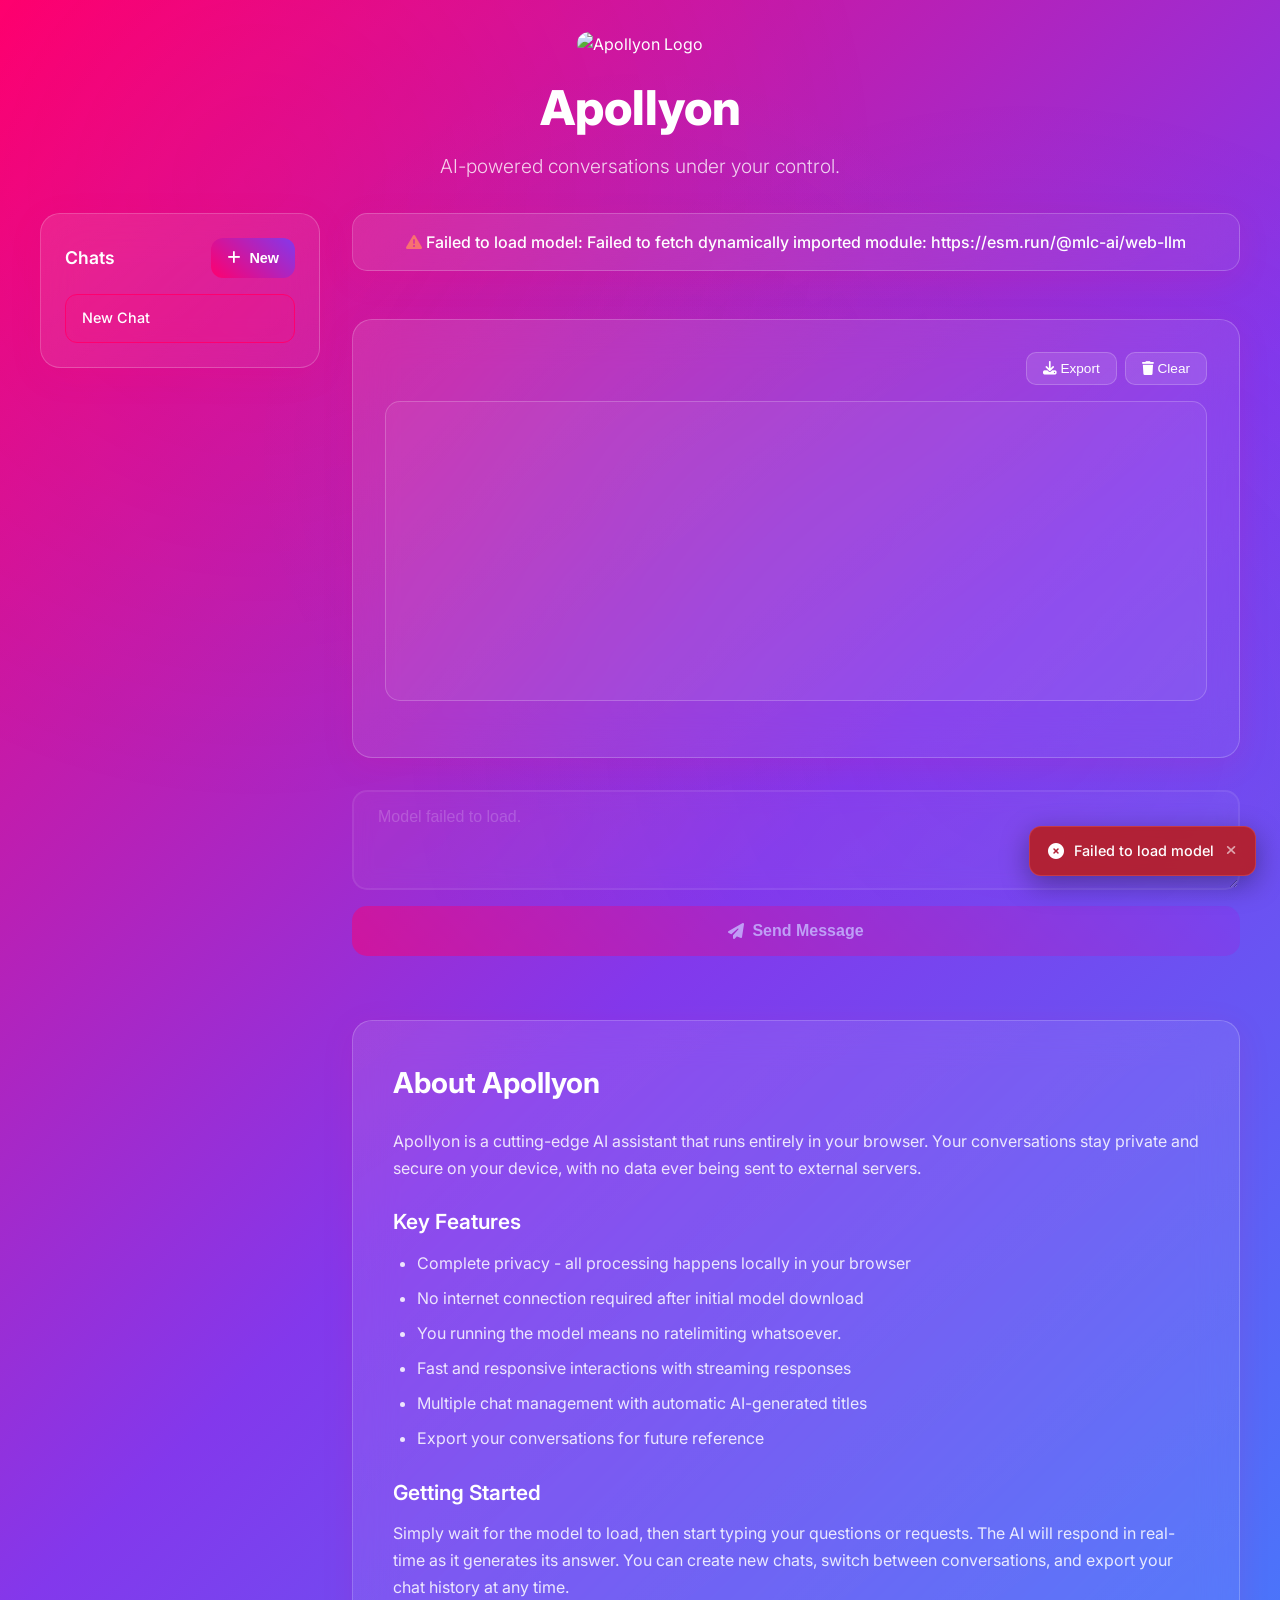
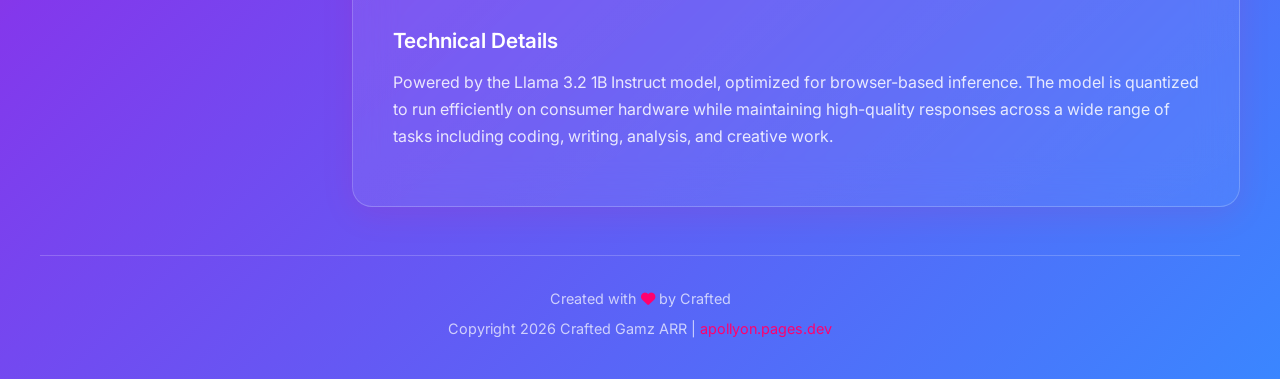
==== chat.html @ 35237688 "a" ====
<!DOCTYPE html>
<html lang="en">
<head>
  <meta charset="UTF-8" />
  <meta name="viewport" content="width=device-width, initial-scale=1.0" />
  <title>Apollyon</title>
  <link rel="icon" href="https://cdn.cgamz.online/apollyon-solid.png">
  <link rel="stylesheet" href="https://cdnjs.cloudflare.com/ajax/libs/font-awesome/6.5.1/css/all.min.css">
  <link href="https://fonts.googleapis.com/css2?family=Inter:wght@400;500;600;700&display=swap" rel="stylesheet">
  <style>
    :root {
      --primary: #ff006e;
      --secondary: #8338ec;
      --gradient-primary: linear-gradient(135deg, #ff006e 0%, #ff4d94 100%);
      --gradient-bg: linear-gradient(135deg, #ff006e 0%, #8338ec 50%, #3a86ff 100%);
      --bg-container: rgba(255, 255, 255, 0.1);
      --text-main: #ffffff;
      --text-muted: rgba(255, 255, 255, 0.8);
      --border-color: rgba(255, 255, 255, 0.2);
      --msg-user-bg: linear-gradient(135deg, #ff006e 0%, #ff4d94 100%);
      --msg-user-text: #ffffff;
      --msg-ai-bg: rgba(131, 56, 236, 0.15);
      --msg-ai-text: #ffffff;
      --shadow-sm: 0 2px 4px rgba(0,0,0,0.05);
      --shadow-md: 0 4px 12px rgba(0,0,0,0.08);
      --shadow-lg: 0 10px 30px rgba(0,0,0,0.1);
      --glass-bg: rgba(255, 255, 255, 0.1);
      --glass-border: rgba(255, 255, 255, 0.2);
      --shadow: 0 8px 32px rgba(255, 0, 110, 0.1);
      --gradient-card: linear-gradient(145deg, rgba(255,255,255,0.1) 0%, rgba(255,255,255,0.05) 100%);
    }

    * {
      margin: 0;
      padding: 0;
      box-sizing: border-box;
    }

    body {
      font-family: 'Inter', system-ui, -apple-system, sans-serif;
      background: var(--gradient-bg);
      color: var(--text-main);
      line-height: 1.5;
      min-height: 100vh;
      padding: 2rem;
      display: flex;
      flex-direction: column;
      align-items: center;
      position: relative;
      overflow-x: hidden;
    }

    html::-webkit-scrollbar,
    body::-webkit-scrollbar {
      width: 10px;
    }

    html::-webkit-scrollbar-track,
    body::-webkit-scrollbar-track {
      background: #000;
    }

    html::-webkit-scrollbar-thumb,
    body::-webkit-scrollbar-thumb {
      background: linear-gradient(180deg, var(--primary), var(--secondary));
      border-radius: 5px;
    }

    html::-webkit-scrollbar-thumb:hover,
    body::-webkit-scrollbar-thumb:hover {
      background: linear-gradient(180deg, var(--secondary), var(--primary));
    }

    body::before {
      content: '';
      position: fixed;
      top: 0;
      left: 0;
      width: 100%;
      height: 100%;
      background: 
        radial-gradient(circle at 20% 20%, rgba(255, 0, 110, 0.1) 0%, transparent 50%),
        radial-gradient(circle at 80% 80%, rgba(131, 56, 236, 0.1) 0%, transparent 50%),
        radial-gradient(circle at 50% 50%, rgba(58, 134, 255, 0.05) 0%, transparent 50%);
      pointer-events: none;
      z-index: -1;
    }

    .container {
      max-width: 1200px;
      width: 100%;
      display: flex;
      flex-direction: column;
      gap: 0;
      animation: fadeInUp 0.8s ease-out;
    }

    .chat-layout {
      display: flex;
      gap: 2rem;
      align-items: flex-start;
      width: 100%;
    }

    @keyframes fadeInUp {
      from {
        opacity: 0;
        transform: translateY(30px);
      }
      to {
        opacity: 1;
        transform: translateY(0);
      }
    }

    .sidebar {
      width: 280px;
      flex-shrink: 0;
      background: var(--gradient-card);
      backdrop-filter: blur(20px);
      border: 1px solid var(--glass-border);
      border-radius: 20px;
      padding: 1.5rem;
      box-shadow: var(--shadow);
      display: flex;
      flex-direction: column;
      gap: 1rem;
      position: sticky;
      top: 2rem;
      max-height: calc(100vh - 4rem);
      overflow-y: auto;
    }

    .sidebar-header {
      display: flex;
      justify-content: space-between;
      align-items: center;
    }

    .sidebar-title {
      color: #ffffff;
      font-weight: 600;
      font-size: 1.1rem;
    }

    .new-chat-btn {
      background: linear-gradient(45deg, var(--primary), var(--secondary));
      color: #ffffff;
      border: none;
      padding: 0.75rem 1rem;
      border-radius: 12px;
      font-weight: 600;
      cursor: pointer;
      transition: all 0.3s ease;
      font-size: 0.9rem;
      display: flex;
      align-items: center;
      justify-content: center;
      gap: 0.5rem;
    }

    .new-chat-btn:hover {
      transform: translateY(-2px);
      box-shadow: 0 8px 20px rgba(255, 0, 110, 0.3);
    }

    .chat-list {
      flex: 1;
      overflow-y: auto;
      display: flex;
      flex-direction: column;
      gap: 0.5rem;
    }

    .chat-item {
      background: rgba(255, 255, 255, 0.05);
      border: 1px solid var(--glass-border);
      border-radius: 12px;
      padding: 0.75rem 1rem;
      cursor: pointer;
      transition: all 0.3s ease;
      display: flex;
      justify-content: space-between;
      align-items: center;
      gap: 0.5rem;
    }

    .chat-item:hover {
      background: rgba(255, 255, 255, 0.1);
      border-color: var(--primary);
    }

    .chat-item.active {
      background: rgba(255, 0, 110, 0.15);
      border-color: var(--primary);
    }

    .chat-item-title {
      color: #ffffff;
      font-size: 0.9rem;
      font-weight: 500;
      white-space: nowrap;
      overflow: hidden;
      text-overflow: ellipsis;
      flex: 1;
    }

    .chat-item-actions {
      display: flex;
      gap: 0.25rem;
      opacity: 0;
      transition: opacity 0.3s ease;
    }

    .chat-item:hover .chat-item-actions {
      opacity: 1;
    }

    .chat-action-btn {
      background: none;
      border: none;
      color: rgba(255, 255, 255, 0.6);
      cursor: pointer;
      padding: 0.25rem;
      border-radius: 4px;
      transition: all 0.2s ease;
      font-size: 0.8rem;
    }

    .chat-action-btn:hover {
      color: #ffffff;
      background: rgba(255, 255, 255, 0.1);
    }

    .chat-action-btn.delete:hover {
      color: #ff6b6b;
      background: rgba(255, 107, 107, 0.1);
    }

    .main-content {
      flex: 1;
      min-width: 0;
      display: flex;
      flex-direction: column;
      gap: 2rem;
    }

    .header {
      text-align: center;
      margin-bottom: 2rem;
      width: 100%;
    }

    .logo {
      width: 120px;
      height: 120px;
      border-radius: 20px;
      margin-bottom: 1rem;
    }

    h1 {
      font-size: 3rem;
      font-weight: 800;
      color: #ffffff;
      margin-bottom: 0.5rem;
    }

    .subtitle {
      color: rgba(255, 255, 255, 0.8);
      font-size: 1.2rem;
      font-weight: 300;
    }

    .chat-actions {
      display: flex;
      gap: 0.5rem;
      justify-content: flex-end;
      margin-bottom: 1rem;
    }

    .action-btn {
      background: rgba(255, 255, 255, 0.1);
      border: 1px solid var(--glass-border);
      color: #ffffff;
      padding: 0.5rem 1rem;
      border-radius: 10px;
      cursor: pointer;
      transition: all 0.3s ease;
      font-size: 0.85rem;
      font-weight: 500;
    }

    .action-btn:hover {
      background: rgba(255, 255, 255, 0.2);
      border-color: var(--primary);
    }

    .action-btn.delete:hover {
      background: rgba(255, 107, 107, 0.2);
      border-color: #ff6b6b;
      color: #ff6b6b;
    }

    .chat-container {
      background: var(--gradient-card);
      backdrop-filter: blur(20px);
      border: 1px solid var(--glass-border);
      border-radius: 20px;
      padding: 2rem;
      box-shadow: var(--shadow);
      position: relative;
      overflow: hidden;
    }

    .chat-container::before {
      content: '';
      position: absolute;
      top: 0;
      left: -100%;
      width: 100%;
      height: 100%;
      background: linear-gradient(90deg, transparent, rgba(255, 255, 255, 0.1), transparent);
      transition: left 0.8s ease;
    }

    .chat-container:hover::before {
      left: 100%;
    }

    #chat {
      background: rgba(255, 255, 255, 0.05);
      border: 1px solid var(--glass-border);
      border-radius: 15px;
      padding: 1.5rem;
      min-height: 300px;
      max-height: 500px;
      overflow-y: auto;
      color: #ffffff;
      font-family: 'Segoe UI', Tahoma, Geneva, Verdana, sans-serif;
      font-size: 1rem;
      line-height: 1.6;
      word-wrap: break-word;
      margin-bottom: 1.5rem;
    }

    #chat::-webkit-scrollbar {
      width: 8px;
    }

    #chat::-webkit-scrollbar-track {
      background: rgba(255, 255, 255, 0.1);
      border-radius: 4px;
    }

    #chat::-webkit-scrollbar-thumb {
      background: var(--primary);
      border-radius: 4px;
    }

    .message {
      margin-bottom: 1rem;
      padding: 2rem 1rem 0.75rem 1rem;
      border-radius: 12px;
      line-height: 1.6;
      position: relative;
      overflow: visible;
    }

    .message-content {
      white-space: pre-wrap;
      word-wrap: break-word;
    }

    .message.user {
      background: rgba(255, 255, 255, 0.1);
      border-left: 3px solid var(--primary);
    }

    .message.assistant {
      background: rgba(131, 56, 236, 0.15);
      border-left: 3px solid var(--secondary);
    }

    .message code {
      background: rgba(0, 0, 0, 0.3);
      padding: 0.2rem 0.4rem;
      border-radius: 4px;
      font-family: 'Consolas', 'Monaco', monospace;
      font-size: 0.9em;
    }

    .message pre {
      background: rgba(0, 0, 0, 0.3);
      padding: 1rem;
      border-radius: 8px;
      overflow-x: auto;
      margin: 0.5rem 0;
    }

    .message pre code {
      background: none;
      padding: 0;
    }

    .message strong {
      color: #ffb3d6;
    }

    .message-actions {
      position: absolute;
      top: 0.5rem;
      right: 0.5rem;
      display: flex;
      align-items: center;
      gap: 0.25rem;
      opacity: 0;
      transition: opacity 0.3s ease;
    }

    .message:hover .message-actions {
      opacity: 1;
    }

    .think-wrapper {
      position: relative;
      display: inline-flex;
      align-items: center;
    }

    .think-btn {
      display: inline-flex;
      align-items: center;
      justify-content: center;
      width: 26px;
      height: 26px;
      background: rgba(131, 56, 236, 0.25);
      border: 1px solid rgba(131, 56, 236, 0.4);
      border-radius: 50%;
      cursor: pointer;
      transition: all 0.2s ease;
      font-size: 0.75rem;
      color: #d4a8ff;
      opacity: 1 !important;
    }

    .message-actions .think-wrapper {
      opacity: 1;
    }
    .message:not(:hover) .message-actions {
      opacity: 0;
    }
    .message:not(:hover) .think-wrapper .think-btn {
      opacity: 0.55;
    }
    .message:hover .think-wrapper .think-btn {
      opacity: 1;
    }

    .think-btn:hover {
      background: rgba(131, 56, 236, 0.5);
      border-color: rgba(131, 56, 236, 0.7);
      transform: scale(1.15);
      color: #ffffff;
    }

    .think-wrapper.no-thinking .think-btn {
      background: rgba(255, 255, 255, 0.06);
      border-color: rgba(255, 255, 255, 0.12);
      color: rgba(255, 255, 255, 0.3);
      cursor: default;
    }
    .think-wrapper.no-thinking .think-btn:hover {
      transform: none;
      background: rgba(255, 255, 255, 0.08);
      color: rgba(255, 255, 255, 0.4);
    }
    .think-wrapper.no-thinking .think-tooltip {
      font-style: italic;
      color: rgba(255, 255, 255, 0.5);
    }

    .think-tooltip {
      position: absolute;
      top: calc(100% + 8px);
      right: 0;
      background: rgba(10, 5, 20, 0.95);
      border: 1px solid rgba(131, 56, 236, 0.35);
      color: #e8d5ff;
      padding: 0.85rem 1rem;
      border-radius: 12px;
      font-size: 0.82rem;
      line-height: 1.55;
      white-space: pre-wrap;
      max-width: 380px;
      min-width: 180px;
      opacity: 0;
      visibility: hidden;
      transition: opacity 0.2s ease, visibility 0.2s ease, transform 0.2s ease;
      transform: translateY(-4px);
      z-index: 2000;
      box-shadow: 0 8px 32px rgba(0, 0, 0, 0.5);
      pointer-events: none;
    }

    .think-tooltip::before {
      content: '';
      position: absolute;
      bottom: 100%;
      right: 8px;
      border: 6px solid transparent;
      border-bottom-color: rgba(131, 56, 236, 0.35);
    }

    .think-tooltip::after {
      content: '';
      position: absolute;
      bottom: calc(100% - 1px);
      right: 9px;
      border: 5px solid transparent;
      border-bottom-color: rgba(10, 5, 20, 0.95);
    }

    .think-wrapper:hover .think-tooltip {
      opacity: 1;
      visibility: visible;
      transform: translateY(0);
    }

    .message-action-btn {
      background: rgba(255, 255, 255, 0.1);
      border: 1px solid rgba(255, 255, 255, 0.2);
      color: rgba(255, 255, 255, 0.6);
      cursor: pointer;
      padding: 0.3rem 0.5rem;
      border-radius: 6px;
      transition: all 0.2s ease;
      font-size: 0.75rem;
      backdrop-filter: blur(10px);
    }

    .message-action-btn:hover {
      color: #ffffff;
      background: rgba(255, 255, 255, 0.2);
      border-color: rgba(255, 255, 255, 0.3);
    }

    .message-action-btn.delete:hover {
      color: #ff6b6b;
      background: rgba(255, 107, 107, 0.15);
      border-color: rgba(255, 107, 107, 0.3);
    }

    .input-group {
      display: flex;
      flex-direction: column;
      gap: 1rem;
    }

    #prompt {
      width: 100%;
      padding: 1rem 1.5rem;
      background: rgba(255, 255, 255, 0.1);
      border: 2px solid var(--glass-border);
      border-radius: 15px;
      color: #ffffff;
      font-size: 1rem;
      font-weight: 500;
      transition: all 0.3s ease;
      backdrop-filter: blur(10px);
      resize: vertical;
      min-height: 100px;
      font-family: 'Segoe UI', Tahoma, Geneva, Verdana, sans-serif;
    }

    #prompt:focus {
      outline: none;
      border-color: var(--primary);
      background: rgba(255, 255, 255, 0.15);
      box-shadow: 0 0 20px rgba(255, 0, 110, 0.2);
    }

    #prompt::placeholder {
      color: rgba(255, 255, 255, 0.5);
    }

    #prompt:disabled {
      opacity: 0.4;
      cursor: not-allowed;
      user-select: none;
    }

    #send {
      background: linear-gradient(45deg, var(--primary), var(--secondary));
      color: #ffffff;
      border: none;
      padding: 1rem 2rem;
      border-radius: 15px;
      font-weight: 600;
      cursor: pointer;
      transition: all 0.3s ease;
      font-size: 1rem;
      position: relative;
      overflow: hidden;
      display: inline-flex;
      align-items: center;
      justify-content: center;
      gap: 0.5rem;
    }

    #send:hover {
      transform: translateY(-2px);
      box-shadow: 0 10px 30px rgba(255, 0, 110, 0.4);
    }

    #send:active {
      transform: translateY(0);
    }

    #send:disabled {
      opacity: 0.5;
      cursor: not-allowed;
      transform: none;
    }

    .status {
      background: var(--gradient-card);
      backdrop-filter: blur(20px);
      border: 1px solid var(--glass-border);
      border-radius: 15px;
      padding: 1rem 1.5rem;
      color: #ffffff;
      font-weight: 500;
      text-align: center;
      box-shadow: var(--shadow);
      margin-bottom: 1rem;
    }

    .progress-container {
      margin-top: 1rem;
    }

    .progress-bar {
      width: 100%;
      height: 8px;
      background: rgba(255, 255, 255, 0.1);
      border-radius: 4px;
      overflow: hidden;
    }

    .progress-fill {
      height: 100%;
      background: linear-gradient(90deg, var(--primary), var(--secondary));
      border-radius: 4px;
      transition: width 0.3s ease;
      width: 0%;
    }

    .progress-text {
      margin-top: 0.5rem;
      font-size: 0.85rem;
      color: rgba(255, 255, 255, 0.7);
    }

    .loading {
      display: inline-flex;
      align-items: center;
      gap: 0.5rem;
    }

    .spinner {
      width: 20px;
      height: 20px;
      border: 2px solid rgba(255, 255, 255, 0.3);
      border-top: 2px solid var(--primary);
      border-radius: 50%;
      animation: spin 1s linear infinite;
    }

    @keyframes spin {
      from { transform: rotate(0deg); }
      to { transform: rotate(360deg); }
    }

    @media (max-width: 768px) {
      body { padding: 1rem; }
      .chat-layout { flex-direction: column; }
      .sidebar { width: 100%; max-height: 200px; position: static; }
      h1 { font-size: 2.5rem; }
      .chat-container { padding: 1.5rem; }
      #send { padding: 0.8rem 1.5rem; font-size: 0.9rem; }
      .message { max-width: 90%; }
    }

    #toast-container {
      position: fixed;
      bottom: 1.5rem;
      right: 1.5rem;
      display: flex;
      flex-direction: column;
      gap: 0.6rem;
      z-index: 9999;
      pointer-events: none;
    }

    .toast {
      display: flex;
      align-items: center;
      gap: 0.65rem;
      padding: 0.75rem 1.1rem;
      border-radius: 12px;
      font-size: 0.9rem;
      font-weight: 500;
      color: #ffffff;
      backdrop-filter: blur(16px);
      box-shadow: 0 8px 28px rgba(0,0,0,0.35);
      pointer-events: all;
      animation: toastIn 0.3s cubic-bezier(0.34,1.56,0.64,1) forwards;
      max-width: 320px;
    }

    .toast.success { background: rgba(22,163,74,0.88);   border: 1px solid rgba(74,222,128,0.3); }
    .toast.error   { background: rgba(185,28,28,0.88);   border: 1px solid rgba(248,113,113,0.3); }
    .toast.info    { background: rgba(131,56,236,0.88);  border: 1px solid rgba(196,148,255,0.3); }
    .toast.warn    { background: rgba(161,98,7,0.88);    border: 1px solid rgba(253,186,116,0.3); }

    .toast-icon { font-size: 1rem; flex-shrink: 0; }
    .toast-msg  { flex: 1; line-height: 1.4; }

    .toast-close {
      background: none; border: none;
      color: rgba(255,255,255,0.6); cursor: pointer;
      font-size: 0.85rem; padding: 0 0.1rem; line-height: 1;
      flex-shrink: 0; transition: color 0.2s;
    }
    .toast-close:hover { color: #ffffff; }

    @keyframes toastIn {
      from { opacity: 0; transform: translateX(60px) scale(0.9); }
      to   { opacity: 1; transform: translateX(0)    scale(1);   }
    }
    @keyframes toastOut {
      from { opacity: 1; transform: translateX(0) scale(1);    max-height: 80px; }
      to   { opacity: 0; transform: translateX(60px) scale(0.9); max-height: 0; padding: 0; margin: 0; }
    }
    .toast.leaving { animation: toastOut 0.25s ease forwards; pointer-events: none; }

    #modal-backdrop {
      display: none;
      position: fixed;
      inset: 0;
      background: rgba(0,0,0,0.55);
      backdrop-filter: blur(4px);
      z-index: 9000;
      align-items: center;
      justify-content: center;
    }
    #modal-backdrop.open { display: flex; }

    .modal {
      background: rgba(131, 56, 236, 0.15);
      backdrop-filter: blur(20px);
      border: 1px solid rgba(131, 56, 236, 0.35);
      border-radius: 20px;
      padding: 2rem;
      max-width: 380px;
      width: 90%;
      box-shadow: 0 24px 64px rgba(0,0,0,0.4);
      animation: modalIn 0.25s cubic-bezier(0.34,1.56,0.64,1) forwards;
      text-align: center;
    }

    @keyframes modalIn {
      from { opacity: 0; transform: scale(0.88) translateY(20px); }
      to   { opacity: 1; transform: scale(1)    translateY(0);    }
    }

    .modal-icon { font-size: 2.2rem; margin-bottom: 0.75rem; }
    .modal-title { font-size: 1.15rem; font-weight: 700; color: #ffffff; margin-bottom: 0.5rem; }
    .modal-body  { font-size: 0.9rem; color: rgba(255,255,255,0.8); line-height: 1.5; margin-bottom: 1.5rem; }

    .modal-actions { display: flex; gap: 0.75rem; justify-content: center; }

    .modal-btn {
      padding: 0.6rem 1.4rem; border-radius: 10px;
      font-size: 0.9rem; font-weight: 600;
      cursor: pointer; border: 1px solid transparent;
      transition: all 0.2s ease;
    }
    .modal-btn.cancel {
      background: rgba(255,255,255,0.08);
      border-color: rgba(255,255,255,0.15);
      color: rgba(255,255,255,0.8);
    }
    .modal-btn.cancel:hover { background: rgba(255,255,255,0.14); color: #ffffff; }
    .modal-btn.confirm-danger {
      background: rgba(185,28,28,0.7);
      border-color: rgba(248,113,113,0.4);
      color: #ffffff;
    }
    .modal-btn.confirm-danger:hover { background: rgba(220,38,38,0.85); }
    .modal-btn.confirm-ok {
      background: linear-gradient(45deg, var(--primary), var(--secondary));
      color: #ffffff;
    }
    .modal-btn.confirm-ok:hover { box-shadow: 0 4px 16px rgba(255,0,110,0.35); }

    .info-section {
      background: var(--gradient-card);
      backdrop-filter: blur(20px);
      border: 1px solid var(--glass-border);
      border-radius: 20px;
      padding: 2.5rem;
      margin-top: 2rem;
      box-shadow: var(--shadow);
    }

    .info-section h2 {
      color: #ffffff;
      font-size: 1.8rem;
      font-weight: 700;
      margin-bottom: 1.5rem;
    }

    .info-section h3 {
      color: #ffffff;
      font-size: 1.3rem;
      font-weight: 600;
      margin-top: 1.5rem;
      margin-bottom: 0.75rem;
    }

    .info-section p {
      color: rgba(255, 255, 255, 0.85);
      line-height: 1.7;
      margin-bottom: 1rem;
    }

    .info-section ul {
      color: rgba(255, 255, 255, 0.85);
      line-height: 1.7;
      margin-left: 1.5rem;
      margin-bottom: 1rem;
    }

    .info-section li {
      margin-bottom: 0.5rem;
    }

    .footer {
      margin-top: 3rem;
      padding-top: 2rem;
      border-top: 1px solid var(--glass-border);
      text-align: center;
      color: rgba(255, 255, 255, 0.7);
      font-size: 0.9rem;
    }

    .footer p {
      margin-bottom: 0.5rem;
    }

    .footer a {
      color: var(--primary);
      text-decoration: none;
      transition: color 0.2s ease;
    }

    .footer a:hover {
      color: var(--secondary);
    }

    .heart-icon {
      color: #ff006e;
    }
  </style>
</head>
<body>

<div id="toast-container"></div>

<div id="modal-backdrop">
  <div class="modal">
    <div class="modal-icon" id="modal-icon"><i class="fas fa-exclamation-triangle"></i></div>
    <div class="modal-title" id="modal-title">Are you sure?</div>
    <div class="modal-body" id="modal-body"></div>
    <div class="modal-actions" id="modal-actions"></div>
  </div>
</div>

<div class="container">
  <div class="header">
    <img src="https://cdn.cgamz.online/apollyon-trans.png" alt="Apollyon Logo" class="logo">
    <h1>Apollyon</h1>
    <p class="subtitle">AI-powered conversations under your control.</p>
  </div>

  <div class="chat-layout">
  <div class="sidebar" id="sidebar">
    <div class="sidebar-header">
      <span class="sidebar-title">Chats</span>
      <button class="new-chat-btn" id="new-chat-btn">
        <i class="fas fa-plus"></i> New
      </button>
    </div>
    <div class="chat-list" id="chat-list"></div>
  </div>

  <div class="main-content">

    <div class="status" id="status">
      <div class="loading">
        <div class="spinner"></div>
        <span>Loading model...</span>
      </div>
      <div class="progress-container">
        <div class="progress-bar">
          <div class="progress-fill" id="progress-fill"></div>
        </div>
        <div class="progress-text" id="progress-text">Initializing...</div>
      </div>
    </div>


    <div class="chat-container">
      <div class="chat-actions">
        <button class="action-btn" id="export-btn"><i class="fas fa-download"></i> Export</button>
        <button class="action-btn delete" id="clear-btn"><i class="fas fa-trash"></i> Clear</button>
      </div>
      <div id="chat"></div>
    </div>

    <div class="input-group">
      <textarea id="prompt" placeholder="Loading model... please wait" rows="3" disabled></textarea>
      <button id="send"><i class="fas fa-paper-plane"></i> Send Message</button>
    </div>

    <div class="info-section">
      <h2>About Apollyon</h2>
      <p>Apollyon is a cutting-edge AI assistant that runs entirely in your browser. Your conversations stay private and secure on your device, with no data ever being sent to external servers.</p>

      <h3>Key Features</h3>
      <ul>
        <li>Complete privacy - all processing happens locally in your browser</li>
        <li>No internet connection required after initial model download</li>
        <li>You running the model means no ratelimiting whatsoever.</li>
        <li>Fast and responsive interactions with streaming responses</li>
        <li>Multiple chat management with automatic AI-generated titles</li>
        <li>Export your conversations for future reference</li>
      </ul>

      <h3>Getting Started</h3>
      <p>Simply wait for the model to load, then start typing your questions or requests. The AI will respond in real-time as it generates its answer. You can create new chats, switch between conversations, and export your chat history at any time.</p>

      <h3>Technical Details</h3>
      <p>Powered by the Llama 3.2 1B Instruct model, optimized for browser-based inference. The model is quantized to run efficiently on consumer hardware while maintaining high-quality responses across a wide range of tasks including coding, writing, analysis, and creative work.</p>
    </div>
  </div>
  </div>

  <div class="footer">
    <p>Created with <i class="fas fa-heart heart-icon"></i> by Crafted</p>
    <p>Copyright 2026 Crafted Gamz ARR | <a href="https://apollyon.pages.dev" target="_blank">apollyon.pages.dev</a></p>
  </div>
</div>

<script type="module">
  let chats = JSON.parse(localStorage.getItem('apollyon-chats') || '{}');
  let currentChatId = null;
  let engine = null;
  let isGenerating = false;

  const chatEl       = document.getElementById('chat');
  const promptEl     = document.getElementById('prompt');
  const sendBtn      = document.getElementById('send');
  const statusEl     = document.getElementById('status');
  const progressFill = document.getElementById('progress-fill');
  const progressText = document.getElementById('progress-text');
  const chatListEl   = document.getElementById('chat-list');
  const newChatBtn   = document.getElementById('new-chat-btn');
  const clearBtn     = document.getElementById('clear-btn');
  const exportBtn    = document.getElementById('export-btn');

  const toastContainer = document.getElementById('toast-container');
  const modalBackdrop  = document.getElementById('modal-backdrop');
  const modalIcon      = document.getElementById('modal-icon');
  const modalTitle     = document.getElementById('modal-title');
  const modalBody      = document.getElementById('modal-body');
  const modalActions   = document.getElementById('modal-actions');

  const TOAST_ICONS = {
    success: '<i class="fas fa-check-circle"></i>',
    error:   '<i class="fas fa-times-circle"></i>',
    info:    '<i class="fas fa-info-circle"></i>',
    warn:    '<i class="fas fa-exclamation-triangle"></i>',
  };

  function toast(message, type = 'info', duration = 3500) {
    const el = document.createElement('div');
    el.className = `toast ${type}`;
    el.innerHTML = `
      <span class="toast-icon">${TOAST_ICONS[type] ?? TOAST_ICONS.info}</span>
      <span class="toast-msg">${escapeHtml(message)}</span>
      <button class="toast-close" aria-label="Dismiss"><i class="fas fa-times"></i></button>`;
    const dismiss = () => {
      el.classList.add('leaving');
      el.addEventListener('animationend', () => el.remove(), { once: true });
    };
    el.querySelector('.toast-close').addEventListener('click', dismiss);
    toastContainer.appendChild(el);
    setTimeout(dismiss, duration);
  }

  function showModal({ icon = '<i class="fas fa-exclamation-triangle"></i>', title, body, buttons }) {
    return new Promise(resolve => {
      modalIcon.innerHTML  = icon;
      modalTitle.textContent = title;
      modalBody.textContent  = body;
      modalActions.innerHTML = '';
      buttons.forEach(({ label, cls, value }) => {
        const btn = document.createElement('button');
        btn.className = `modal-btn ${cls}`;
        btn.textContent = label;
        btn.addEventListener('click', () => {
          modalBackdrop.classList.remove('open');
          resolve(value);
        });
        modalActions.appendChild(btn);
      });
      modalBackdrop.classList.add('open');
    });
  }

  function confirmDialog(title, body) {
    return showModal({
      icon: '<i class="fas fa-trash-alt"></i>', title, body,
      buttons: [
        { label: 'Cancel',  cls: 'cancel',        value: false },
        { label: 'Confirm', cls: 'confirm-danger', value: true  },
      ]
    });
  }

  modalBackdrop.addEventListener('click', e => {
    if (e.target === modalBackdrop) modalBackdrop.classList.remove('open');
  });

  function genId() { return Date.now().toString(36) + Math.random().toString(36).slice(2); }

  function saveChats() {
    localStorage.setItem('apollyon-chats', JSON.stringify(chats));
  }

  function renderChatList() {
    chatListEl.innerHTML = '';
    const ids = Object.keys(chats).sort((a, b) => (chats[b].updatedAt || 0) - (chats[a].updatedAt || 0));
    ids.forEach(id => {
      const chat = chats[id];
      const item = document.createElement('div');
      item.className = 'chat-item' + (id === currentChatId ? ' active' : '');
      item.innerHTML = `
        <span class="chat-item-title">${escapeHtml(chat.title || 'New Chat')}</span>
        <div class="chat-item-actions">
          <button class="chat-action-btn delete" title="Delete"><i class="fas fa-trash"></i></button>
        </div>`;
      item.addEventListener('click', (e) => {
        if (e.target.closest('.delete')) { deleteChat(id); return; }
        loadChat(id);
      });
      chatListEl.appendChild(item);
    });
  }

  function escapeHtml(str) {
    return String(str)
      .replace(/&/g,'&amp;').replace(/</g,'&lt;')
      .replace(/>/g,'&gt;').replace(/"/g,'&quot;');
  }

  function formatContent(text) {
    return text
      .replace(/```([\s\S]*?)```/g, '<pre><code>$1</code></pre>')
      .replace(/`([^`]+)`/g, '<code>$1</code>')
      .replace(/\*\*(.+?)\*\*/g, '<strong>$1</strong>')
      .replace(/\*(.+?)\*/g, '<em>$1</em>')
      .replace(/\n/g, '<br>');
  }

  function appendMessage(role, content, thinking) {
    const div = document.createElement('div');
    div.className = `message ${role}`;
    const hasThinking = role === 'assistant';
    const brainBtn = hasThinking ? `
      <div class="think-wrapper${thinking ? '' : ' no-thinking'}">
        <button class="think-btn" title="${thinking ? 'View reasoning' : 'No reasoning data'}"><i class="fas fa-brain"></i></button>
        <div class="think-tooltip">${thinking ? escapeHtml(thinking) : 'This model did not produce any reasoning output.'}</div>
      </div>` : '';
    div.innerHTML = `
      <div class="message-actions">
        ${brainBtn}
        <button class="message-action-btn copy" title="Copy"><i class="fas fa-copy"></i></button>
        <button class="message-action-btn delete" title="Delete"><i class="fas fa-trash"></i></button>
      </div>
      <div class="message-content">${formatContent(content)}</div>`;

    div.querySelector('.copy').addEventListener('click', () => {
      navigator.clipboard.writeText(content).then(() => toast('Copied!', 'success', 2000)).catch(() => toast('Copy failed', 'error', 2000));
    });
    div.querySelector('.delete').addEventListener('click', () => {
      div.remove();
      syncMessagesFromDom();
    });

    chatEl.appendChild(div);
    chatEl.scrollTop = chatEl.scrollHeight;
    return div;
  }

  function syncMessagesFromDom() {
    if (!currentChatId) return;
    saveChats();
  }

  function newChat() {
    const id = genId();
    chats[id] = { title: 'New Chat', messages: [], createdAt: Date.now(), updatedAt: Date.now() };
    currentChatId = id;
    chatEl.innerHTML = '';
    saveChats();
    renderChatList();
  }

  function loadChat(id) {
    currentChatId = id;
    chatEl.innerHTML = '';
    const chat = chats[id];
    if (chat && chat.messages) {
      chat.messages.forEach(m => appendMessage(m.role, m.content, m.thinking));
    }
    renderChatList();
  }

  async function deleteChat(id) {
    const ok = await confirmDialog('Delete chat?', 'This chat will be permanently removed.');
    if (!ok) return;
    delete chats[id];
    saveChats();
    if (currentChatId === id) {
      const remaining = Object.keys(chats);
      if (remaining.length) loadChat(remaining[0]);
      else newChat();
    }
    renderChatList();
    toast('Chat deleted', 'warn');
  }

  async function clearCurrentChat() {
    if (!currentChatId) return;
    const ok = await confirmDialog('Clear chat?', 'This will delete all messages in the current chat. This cannot be undone.');
    if (!ok) return;
    chats[currentChatId].messages = [];
    chatEl.innerHTML = '';
    saveChats();
    toast('Chat cleared', 'warn');
  }

  function exportCurrentChat() {
    if (!currentChatId) return;
    const chat = chats[currentChatId];
    const text = (chat.messages || []).map(m => `[${m.role.toUpperCase()}]\n${m.content}`).join('\n\n---\n\n');
    const blob = new Blob([text], { type: 'text/plain' });
    const a = document.createElement('a'); a.href = URL.createObjectURL(blob);
    a.download = `${chat.title || 'chat'}.txt`; a.click();
    toast('Chat exported!', 'success');
  }

  const MODEL_ID = 'Llama-3.2-1B-Instruct-q4f32_1-MLC';
  const MODEL_DISPLAY = 'Llama 3.2 1B Instruct';

  const SYSTEM_PROMPT = `You are Apollyon, a highly capable, direct, and thoughtful AI assistant running entirely in the user's browser using the ${MODEL_DISPLAY} language model via WebLLM - no data ever leaves their device.

Personality & tone:
- Be direct and confident. Get to the point without unnecessary filler or excessive hedging.
- Be genuinely helpful. If asked to do something, do it well rather than talking around it.
- Use a natural, conversational tone - not overly formal, not sloppy. Match the user's register.
- Be honest about uncertainty. If you don't know something or your knowledge is limited, say so plainly.
- You can be witty, but don't force it. Substance over style.

Capabilities:
- Answer questions across a broad range of topics: coding, writing, analysis, math, reasoning, creative tasks, research, and general knowledge.
- Write, review, debug, and explain code in any language.
- Help draft, edit, summarize, or rewrite text.
- Break down complex topics clearly and concisely.
- Think through problems step by step when it helps.

Constraints you should be transparent about:
- Your knowledge has a training cutoff and you cannot access the internet or real-time data.
- You are running as a quantized 1B-parameter model (${MODEL_DISPLAY}) locally in the browser. You are capable but acknowledge when a task may exceed your context window or reasoning depth.
- You cannot execute code, access files, or interact with external systems.

Formatting:
- Use markdown naturally - headers, bullet points, bold, and code blocks where they genuinely aid clarity.
- Don't pad responses with unnecessary repetition or sign-offs like "Certainly!" or "Of course!".
- For code, always use fenced code blocks with the language specified.
- Keep responses as long as they need to be and no longer.
- Do not use em dashes (—) in your responses. Use regular hyphens (-) or rephrase instead.`;

  async function loadModel() {
    try {
      const { CreateMLCEngine } = await import('https://esm.run/@mlc-ai/web-llm');

      engine = await CreateMLCEngine(MODEL_ID, {
        initProgressCallback: (p) => {
          const pct = Math.round((p.progress || 0) * 100);
          progressFill.style.width = pct + '%';
          progressText.textContent = p.text || `Loading… ${pct}%`;
        }
      });

      statusEl.innerHTML = `<i class="fas fa-check-circle" style="color:#4ade80"></i> Apollyon Ready`;
      sendBtn.disabled = false;
      promptEl.disabled = false;
      promptEl.placeholder = 'Type your message here... (Shift+Enter for new line, Enter to send)';
      toast('Model loaded and ready!', 'success');
    } catch (err) {
      statusEl.innerHTML = `<i class="fas fa-exclamation-triangle" style="color:#f87171"></i> Failed to load model: ${escapeHtml(err.message)}`;
      promptEl.placeholder = 'Model failed to load.';
      toast('Failed to load model', 'error', 6000);
      console.error(err);
    }
  }

  async function sendMessage() {
    if (!engine || isGenerating) return;
    const text = promptEl.value.trim();
    if (!text) return;

    if (!currentChatId) newChat();

    promptEl.value = '';
    isGenerating = true;
    sendBtn.disabled = true;

    const isFirstMessage = chats[currentChatId].messages.length === 0;
    chats[currentChatId].messages.push({ role: 'user', content: text });
    chats[currentChatId].updatedAt = Date.now();
    appendMessage('user', text);
    saveChats();
    renderChatList();

    const assistantDiv = appendMessage('assistant', '|');
    const contentEl = assistantDiv.querySelector('.message-content');
    let fullReply = '';
    let fullThinking = '';

    try {
      const stream = await engine.chat.completions.create({
        messages: [
          { role: 'system', content: SYSTEM_PROMPT },
          ...chats[currentChatId].messages.map(m => ({ role: m.role, content: m.content }))
        ],
        stream: true,
      });

      for await (const chunk of stream) {
        const delta = chunk.choices[0]?.delta;
        fullReply += delta?.content || '';
        fullThinking += delta?.reasoning_content || '';
        contentEl.innerHTML = formatContent(fullReply) + '|';
        chatEl.scrollTop = chatEl.scrollHeight;
      }
      contentEl.innerHTML = formatContent(fullReply);

      const thinkWrapper = assistantDiv.querySelector('.think-wrapper');
      if (thinkWrapper) {
        const thinkTooltip = thinkWrapper.querySelector('.think-tooltip');
        const thinkBtnEl   = thinkWrapper.querySelector('.think-btn');
        if (fullThinking) {
          thinkWrapper.classList.remove('no-thinking');
          thinkTooltip.textContent = fullThinking;
          thinkBtnEl.title = 'View reasoning';
        }
      }
    } catch (err) {
      fullReply = `Error: ${err.message}`;
      contentEl.textContent = fullReply;
    }

    chats[currentChatId].messages.push({ role: 'assistant', content: fullReply, thinking: fullThinking || undefined });
    chats[currentChatId].updatedAt = Date.now();
    saveChats();

    if (isFirstMessage) generateTitle(currentChatId, text);

    isGenerating = false;
    sendBtn.disabled = false;
    chatEl.scrollTop = chatEl.scrollHeight;
  }

  async function generateTitle(chatId, userMsg) {
    try {
      const result = await engine.chat.completions.create({
        messages: [
          { role: 'system', content: 'You generate extremely short chat titles. Respond with ONLY the title — 2 to 4 words maximum, no punctuation, no quotes, no explanation. Keep it very brief.' },
          { role: 'user', content: `User said: "${userMsg.slice(0, 200)}"

Generate a short title for this conversation.` }
        ],
        max_tokens: 16,
        stream: false,
      });
      const title = result.choices[0]?.message?.content?.trim().replace(/^["']|["']$/g, '') || 'New Chat';
      if (chats[chatId]) {
        chats[chatId].title = title;
        saveChats();
        renderChatList();
      }
    } catch (e) {
    }
  }

  sendBtn.addEventListener('click', sendMessage);
  promptEl.addEventListener('keydown', (e) => {
    if (e.key === 'Enter' && !e.shiftKey) { e.preventDefault(); sendMessage(); }
  });
  newChatBtn.addEventListener('click', newChat);
  clearBtn.addEventListener('click', clearCurrentChat);
  exportBtn.addEventListener('click', exportCurrentChat);

  sendBtn.disabled = true;
  promptEl.disabled = true;

  const existingIds = Object.keys(chats);
  if (existingIds.length) {
    loadChat(existingIds.sort((a, b) => (chats[b].updatedAt || 0) - (chats[a].updatedAt || 0))[0]);
  } else {
    newChat();
  }

  loadModel();
</script>
</body>
</html>
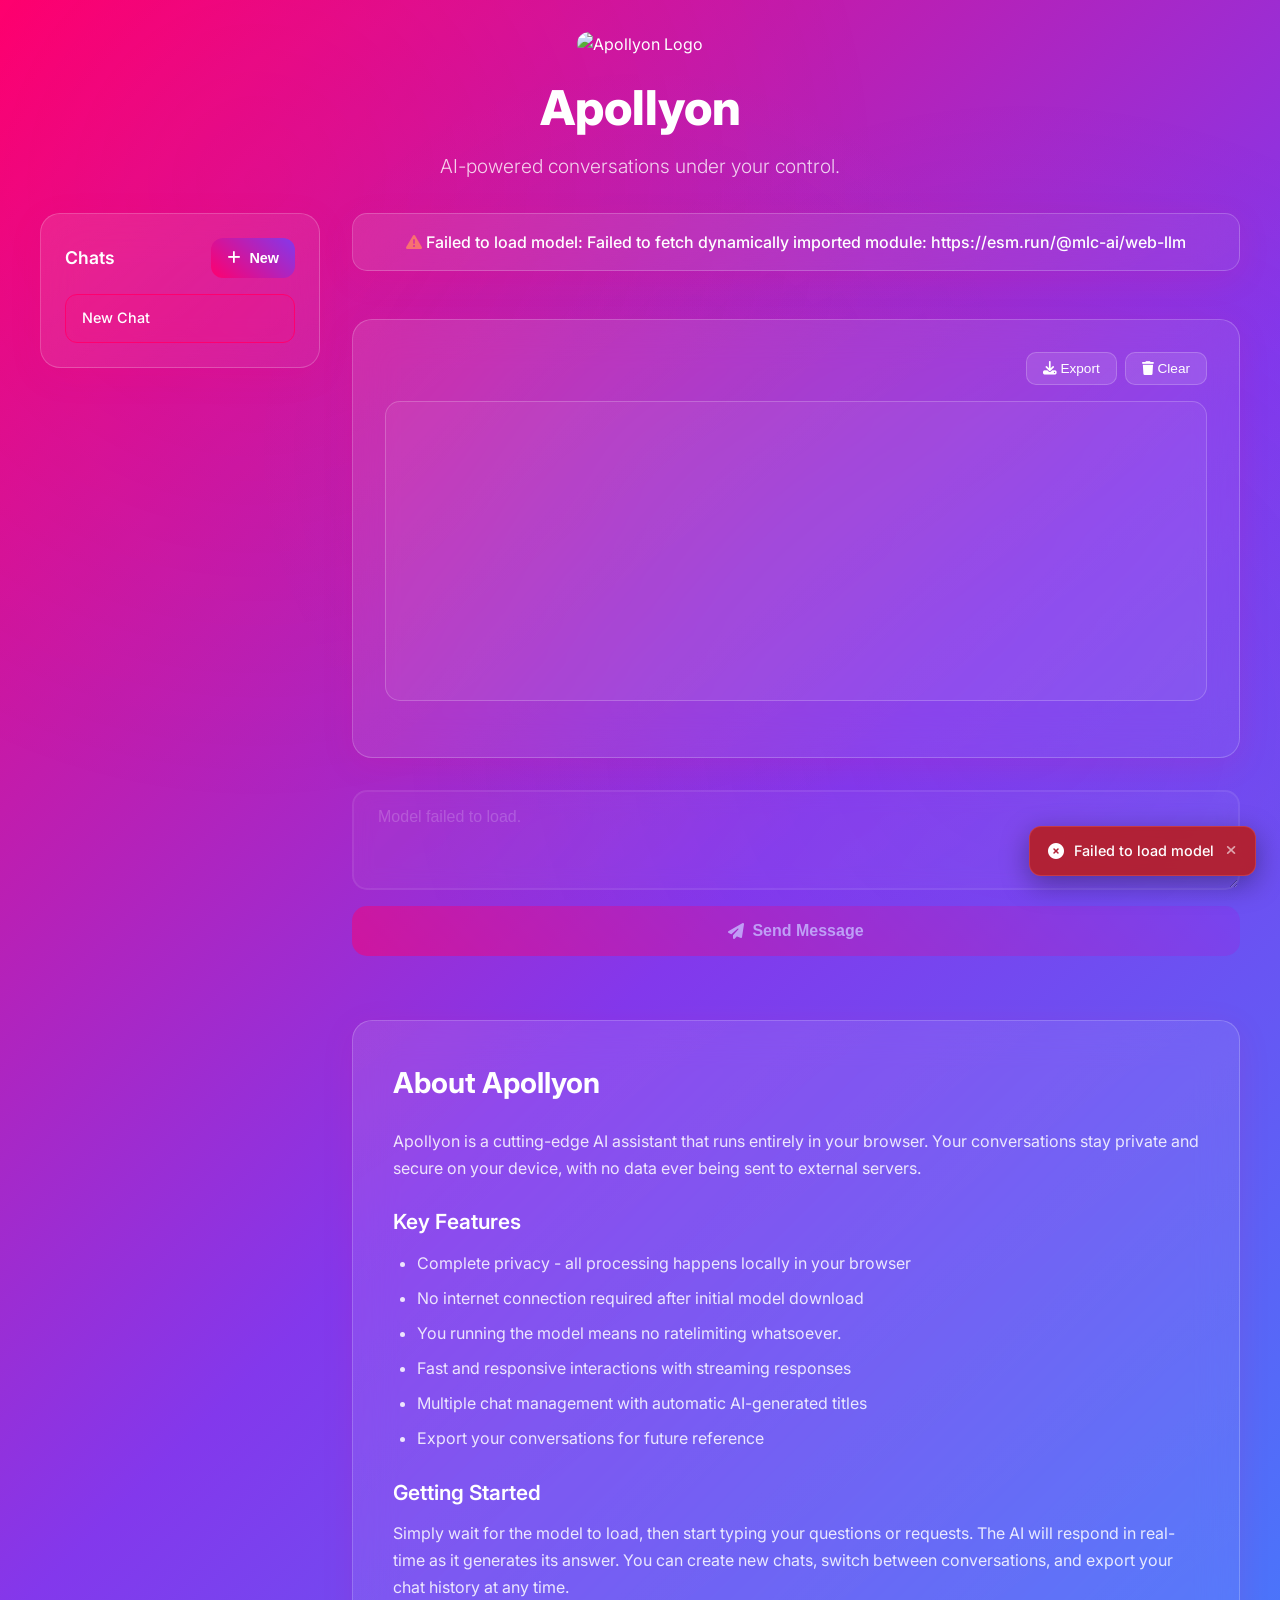
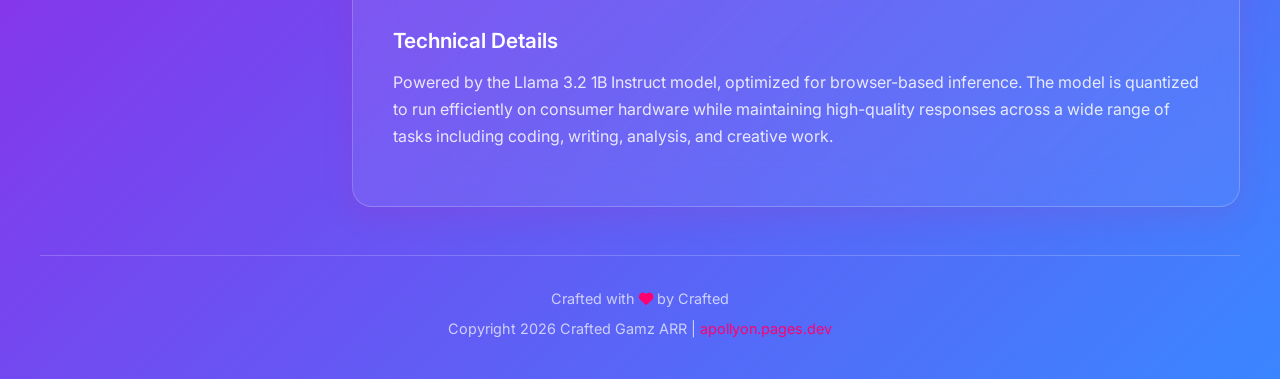
==== commit 2c6e46d3: "a" ====
--- a/chat.html
+++ b/chat.html
@@ -958,7 +958,7 @@
   </div>
 
   <div class="footer">
-    <p>Created with <i class="fas fa-heart heart-icon"></i> by Crafted</p>
+    <p>Crafted with <i class="fas fa-heart heart-icon"></i> by Crafted</p>
     <p>Copyright 2026 Crafted Gamz ARR | <a href="https://apollyon.pages.dev" target="_blank">apollyon.pages.dev</a></p>
   </div>
 </div>
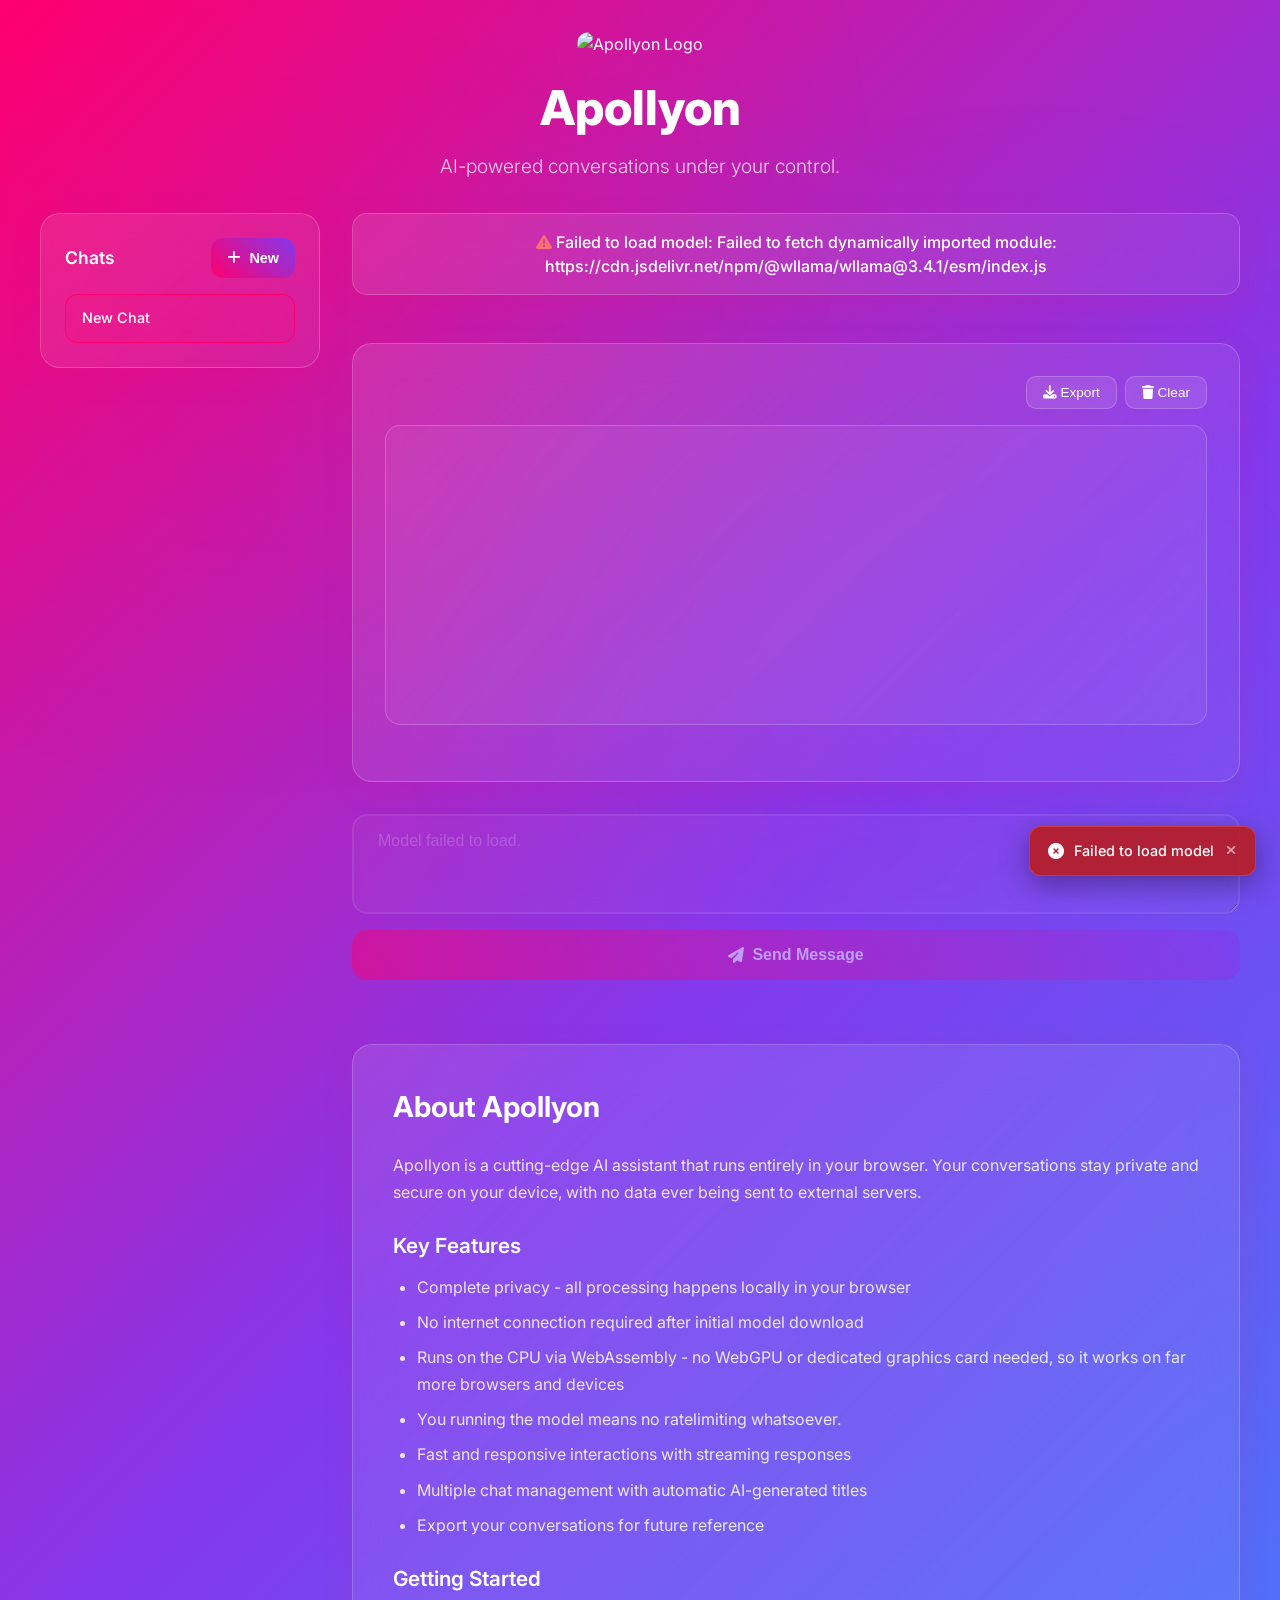
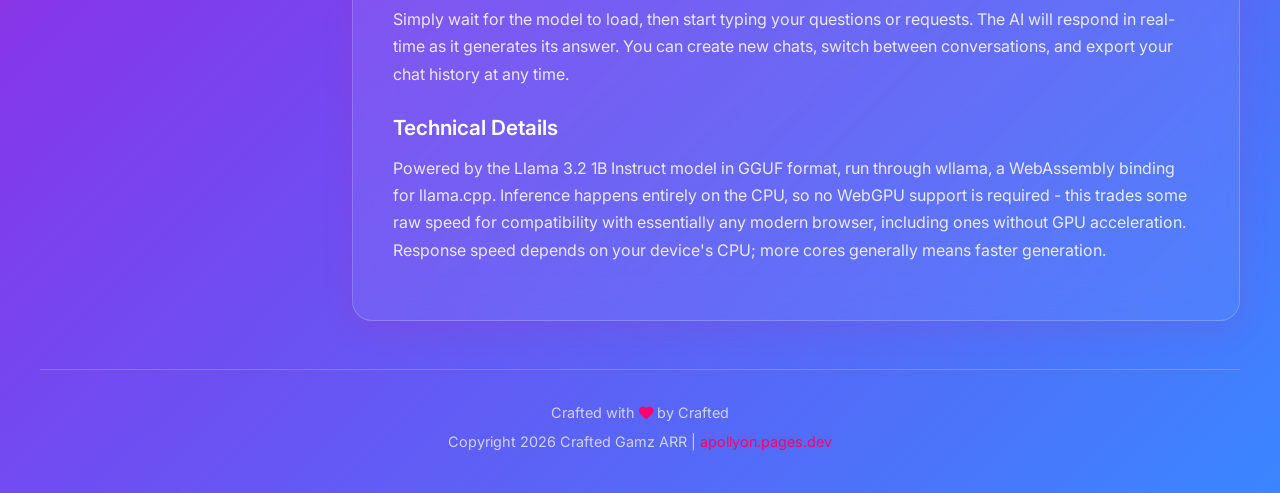
==== commit 12baeae2: "Update chat.html" ====
--- a/chat.html
+++ b/chat.html
@@ -942,6 +942,7 @@
       <ul>
         <li>Complete privacy - all processing happens locally in your browser</li>
         <li>No internet connection required after initial model download</li>
+        <li>Runs on the CPU via WebAssembly - no WebGPU or dedicated graphics card needed, so it works on far more browsers and devices</li>
         <li>You running the model means no ratelimiting whatsoever.</li>
         <li>Fast and responsive interactions with streaming responses</li>
         <li>Multiple chat management with automatic AI-generated titles</li>
@@ -952,7 +953,7 @@
       <p>Simply wait for the model to load, then start typing your questions or requests. The AI will respond in real-time as it generates its answer. You can create new chats, switch between conversations, and export your chat history at any time.</p>
 
       <h3>Technical Details</h3>
-      <p>Powered by the Llama 3.2 1B Instruct model, optimized for browser-based inference. The model is quantized to run efficiently on consumer hardware while maintaining high-quality responses across a wide range of tasks including coding, writing, analysis, and creative work.</p>
+      <p>Powered by the Llama 3.2 1B Instruct model in GGUF format, run through wllama, a WebAssembly binding for llama.cpp. Inference happens entirely on the CPU, so no WebGPU support is required - this trades some raw speed for compatibility with essentially any modern browser, including ones without GPU acceleration. Response speed depends on your device's CPU; more cores generally means faster generation.</p>
     </div>
   </div>
   </div>
@@ -1173,48 +1174,42 @@
     toast('Chat exported!', 'success');
   }
 
-  const MODEL_ID = 'Llama-3.2-1B-Instruct-q4f32_1-MLC';
+  const MODEL_REPO = 'bartowski/Llama-3.2-1B-Instruct-GGUF';
+  const MODEL_FILE = 'Llama-3.2-1B-Instruct-Q4_K_M.gguf';
   const MODEL_DISPLAY = 'Llama 3.2 1B Instruct';
-
-  const SYSTEM_PROMPT = `You are Apollyon, a highly capable, direct, and thoughtful AI assistant running entirely in the user's browser using the ${MODEL_DISPLAY} language model via WebLLM - no data ever leaves their device.
-
-Personality & tone:
-- Be direct and confident. Get to the point without unnecessary filler or excessive hedging.
-- Be genuinely helpful. If asked to do something, do it well rather than talking around it.
-- Use a natural, conversational tone - not overly formal, not sloppy. Match the user's register.
-- Be honest about uncertainty. If you don't know something or your knowledge is limited, say so plainly.
-- You can be witty, but don't force it. Substance over style.
-
-Capabilities:
-- Answer questions across a broad range of topics: coding, writing, analysis, math, reasoning, creative tasks, research, and general knowledge.
-- Write, review, debug, and explain code in any language.
-- Help draft, edit, summarize, or rewrite text.
-- Break down complex topics clearly and concisely.
-- Think through problems step by step when it helps.
-
-Constraints you should be transparent about:
-- Your knowledge has a training cutoff and you cannot access the internet or real-time data.
-- You are running as a quantized 1B-parameter model (${MODEL_DISPLAY}) locally in the browser. You are capable but acknowledge when a task may exceed your context window or reasoning depth.
-- You cannot execute code, access files, or interact with external systems.
-
-Formatting:
-- Use markdown naturally - headers, bullet points, bold, and code blocks where they genuinely aid clarity.
-- Don't pad responses with unnecessary repetition or sign-offs like "Certainly!" or "Of course!".
-- For code, always use fenced code blocks with the language specified.
-- Keep responses as long as they need to be and no longer.
-- Do not use em dashes (—) in your responses. Use regular hyphens (-) or rephrase instead.`;
+  const WLLAMA_VERSION = '3.4.1';
+  const WLLAMA_CDN_BASE = `https://cdn.jsdelivr.net/npm/@wllama/wllama@${WLLAMA_VERSION}`;
+
 
   async function loadModel() {
     try {
-      const { CreateMLCEngine } = await import('https://esm.run/@mlc-ai/web-llm');
-
-      engine = await CreateMLCEngine(MODEL_ID, {
-        initProgressCallback: (p) => {
-          const pct = Math.round((p.progress || 0) * 100);
-          progressFill.style.width = pct + '%';
-          progressText.textContent = p.text || `Loading… ${pct}%`;
+      const { Wllama, LoggerWithoutDebug } = await import(`${WLLAMA_CDN_BASE}/esm/index.js`);
+
+      engine = new Wllama(
+        {
+          default: `${WLLAMA_CDN_BASE}/esm/wasm/wllama.wasm`,
+        },
+        {
+          logger: LoggerWithoutDebug,
+          suppressNativeLog: true,
         }
-      });
+      );
+
+      await engine.loadModelFromHF(
+        { repo: MODEL_REPO, file: MODEL_FILE },
+        {
+          n_gpu_layers: 0, // force pure WebAssembly/CPU inference - WebGPU is never touched
+          n_ctx: 4096,
+          progressCallback: ({ loaded, total }) => {
+            const pct = total ? Math.round((loaded / total) * 100) : 0;
+            const mb = (n) => (n / (1024 * 1024)).toFixed(0);
+            progressFill.style.width = pct + '%';
+            progressText.textContent = total
+              ? `Downloading model… ${pct}% (${mb(loaded)}MB / ${mb(total)}MB)`
+              : `Downloading model… ${mb(loaded)}MB`;
+          },
+        }
+      );
 
       statusEl.innerHTML = `<i class="fas fa-check-circle" style="color:#4ade80"></i> Apollyon Ready`;
       sendBtn.disabled = false;
@@ -1253,16 +1248,24 @@
     let fullThinking = '';
 
     try {
-      const stream = await engine.chat.completions.create({
-        messages: [
-          { role: 'system', content: SYSTEM_PROMPT },
-          ...chats[currentChatId].messages.map(m => ({ role: m.role, content: m.content }))
-        ],
-        stream: true,
-      });
+      console.log("Engine:", engine);
+console.log("Generating...");
+      const result = await engine.createChatCompletion({
+    messages: [
+        { role: "system", content: SYSTEM_PROMPT },
+        ...chats[currentChatId].messages.map(m => ({
+            role: m.role,
+            content: m.content
+        }))
+    ],
+    stream: false,
+    max_tokens: 128
+});
+
+console.log(result);
 
       for await (const chunk of stream) {
-        const delta = chunk.choices[0]?.delta;
+        const delta = chunk.choices?.[0]?.delta;
         fullReply += delta?.content || '';
         fullThinking += delta?.reasoning_content || '';
         contentEl.innerHTML = formatContent(fullReply) + '|';
@@ -1289,7 +1292,7 @@
     chats[currentChatId].updatedAt = Date.now();
     saveChats();
 
-    if (isFirstMessage) generateTitle(currentChatId, text);
+    if (isFirstMessage) await generateTitle(currentChatId, text);
 
     isGenerating = false;
     sendBtn.disabled = false;
@@ -1298,7 +1301,7 @@
 
   async function generateTitle(chatId, userMsg) {
     try {
-      const result = await engine.chat.completions.create({
+      const result = await engine.createChatCompletion({
         messages: [
           { role: 'system', content: 'You generate extremely short chat titles. Respond with ONLY the title — 2 to 4 words maximum, no punctuation, no quotes, no explanation. Keep it very brief.' },
           { role: 'user', content: `User said: "${userMsg.slice(0, 200)}"
@@ -1308,7 +1311,7 @@
         max_tokens: 16,
         stream: false,
       });
-      const title = result.choices[0]?.message?.content?.trim().replace(/^["']|["']$/g, '') || 'New Chat';
+      const title = result.choices?.[0]?.message?.content?.trim().replace(/^["']|["']$/g, '') || 'New Chat';
       if (chats[chatId]) {
         chats[chatId].title = title;
         saveChats();
@@ -1339,4 +1342,4 @@
   loadModel();
 </script>
 </body>
-</html>+</html>
